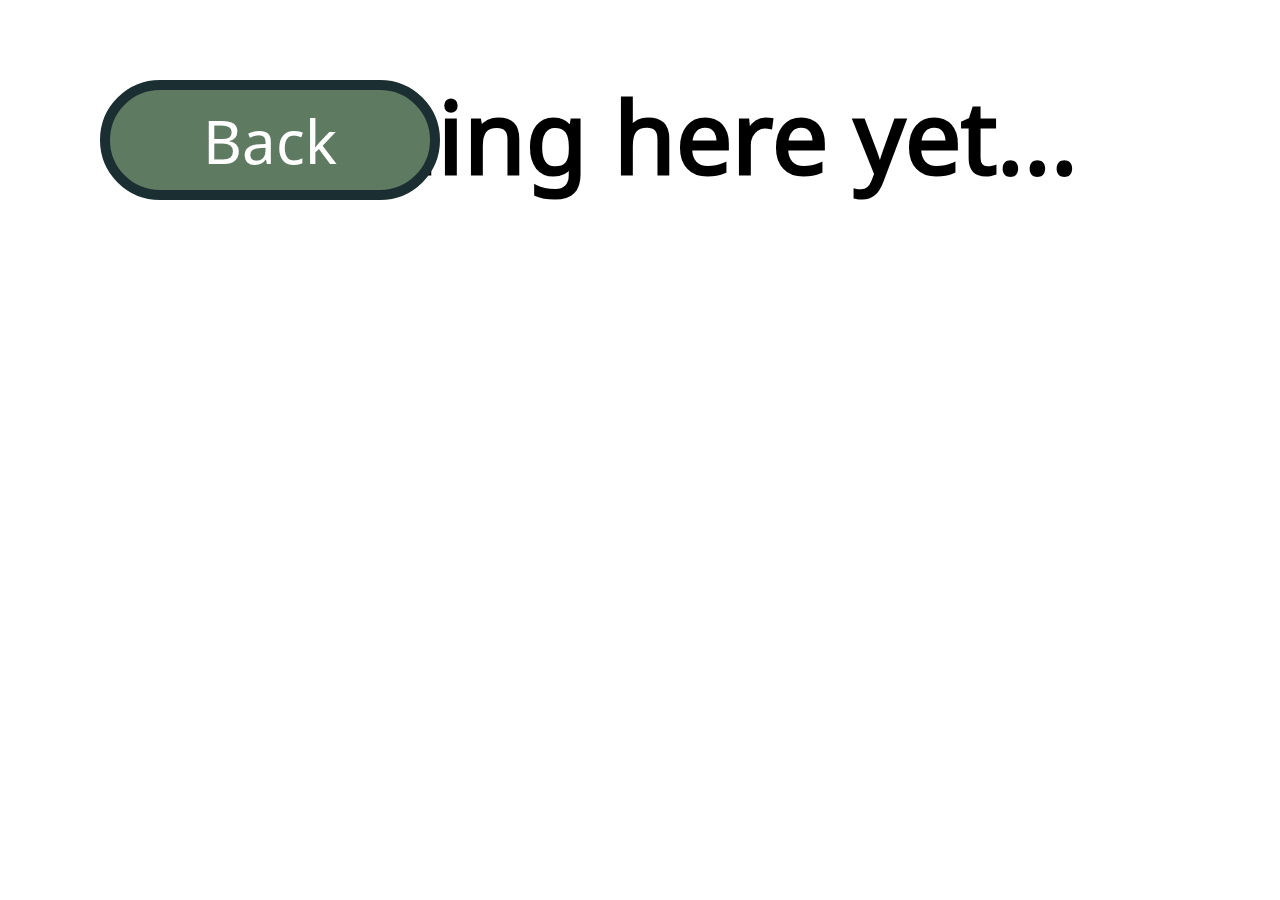
==== school/index.html @ 2ac4797f "Add files via upload" ====
<!DOCTYPE html>
<html lang="en">
  <head>
    <meta charset="UTF-8" />
    <meta name="viewport" content="width=device-width, initial-scale=1.0" />
    <meta
      name="description"
      content="This is the portolio from Alessandro Aurighi, it includes personal programs and school assignments."
    />
    <link rel="stylesheet" href="/school/styles.css" />
    <title>Alessandro Aurighi</title>
  </head>
  <body>
    <h1 class="title">Nothing here yet...</h1>
    <a class="home" href="/index.html">
      <p class="home">Back</p>
    </a>
  </body>
</html>
---- school/styles.css ----
@font-face {
    font-family: normalFont;
    src: url(/res/normalFont.ttf);
}
h1.title {
    text-align: center;
    font-size: 100px;
    font-family: normalFont;
}
a.home {
    display: block;
    width: 300px;
    height: 80px;
    position: absolute;
    left: 100px;
    top: 20px;
}
p.home {
    width: 300px;
    height: 80px;
    text-align: center;
    font-size: 60px;
    font-family: normalFont;
    border: 10px solid #1b2f33;
    border-radius: 150px;
    background-color: #5e7b62;
    color: white;
    text-decoration-line: none;
    padding: 10px;
}

a:link { text-decoration: none; }

a:visited { text-decoration: none; }

a:hover { text-decoration: none; }

a:active { text-decoration: none; }
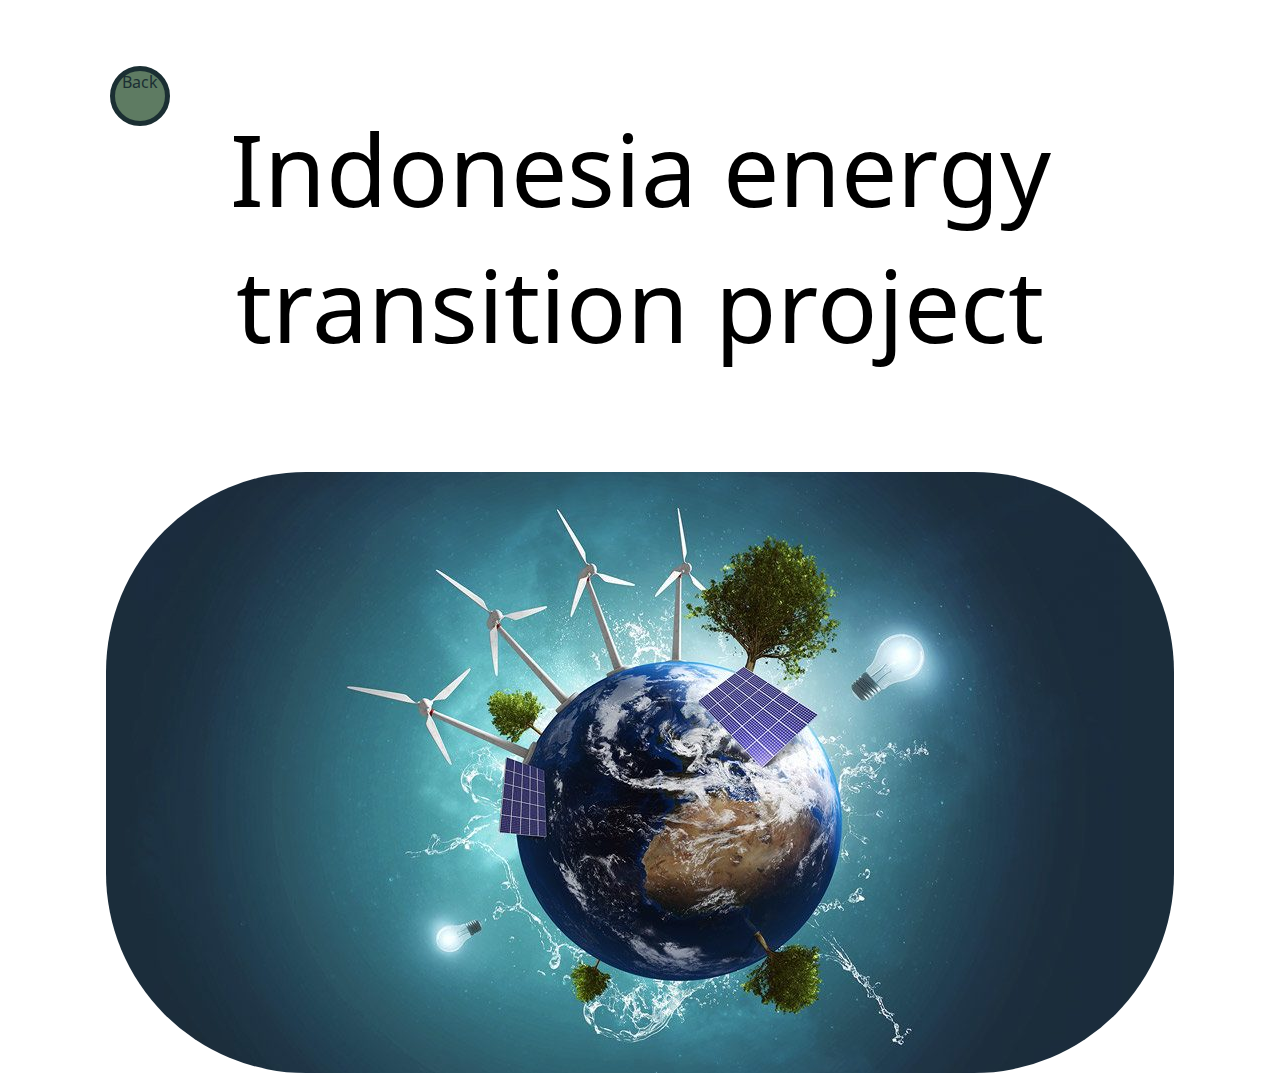
==== commit 0fc965f2: "Add files via upload" ====
--- a/school/index.html
+++ b/school/index.html
@@ -11,7 +11,10 @@
     <title>Alessandro Aurighi</title>
   </head>
   <body>
-    <h1 class="title">Nothing here yet...</h1>
+    <p class="title">Indonesia energy transition project</p>
+    <a href="/school/Energy transition project/index.html">
+      <img class="foto" src="/res/foto1.jpg" />
+    </a>
     <a class="home" href="/index.html">
       <p class="home">Back</p>
     </a>
--- a/school/styles.css
+++ b/school/styles.css
@@ -2,7 +2,7 @@
     font-family: normalFont;
     src: url(/res/normalFont.ttf);
 }
-h1.title {
+p.title {
     text-align: center;
     font-size: 100px;
     font-family: normalFont;
@@ -12,21 +12,31 @@
     width: 300px;
     height: 80px;
     position: absolute;
+    left: 10px;
+    top: 30px;
+}
+p.home {
+    background-color: #5e7b62;
+    color: #1b2f33;
+    border-radius: 100px;
+    font-size: 16px;
+    width: 50px;
+    height: 50px;
+    border: 5px solid #1b2f33;
+    text-align: center;
+    position: absolute;
     left: 100px;
     top: 20px;
+    font-family: normalFont;
 }
-p.home {
-    width: 300px;
-    height: 80px;
-    text-align: center;
-    font-size: 60px;
-    font-family: normalFont;
-    border: 10px solid #1b2f33;
-    border-radius: 150px;
-    background-color: #5e7b62;
-    color: white;
-    text-decoration-line: none;
-    padding: 10px;
+img.foto {
+    width: 1068px;
+    height: 601px;
+    border-radius: 200px;
+    margin-left: auto;
+    margin-right: auto;
+    margin-top: 80px;
+    display: block;
 }
 
 a:link { text-decoration: none; }
@@ -35,4 +45,15 @@
 
 a:hover { text-decoration: none; }
 
-a:active { text-decoration: none; }+a:active { text-decoration: none; }
+
+img { 
+    image-rendering: optimizeSpeed;             /* STOP SMOOTHING, GIVE ME SPEED  */
+    image-rendering: -moz-crisp-edges;          /* Firefox                        */
+    image-rendering: -o-crisp-edges;            /* Opera                          */
+    image-rendering: -webkit-optimize-contrast; /* Chrome (and eventually Safari) */
+    image-rendering: pixelated;                 /* Universal support since 2021   */
+    image-rendering: optimize-contrast;         /* CSS3 Proposed                  */
+    -ms-interpolation-mode: nearest-neighbor;   /* IE8+                           */
+
+}